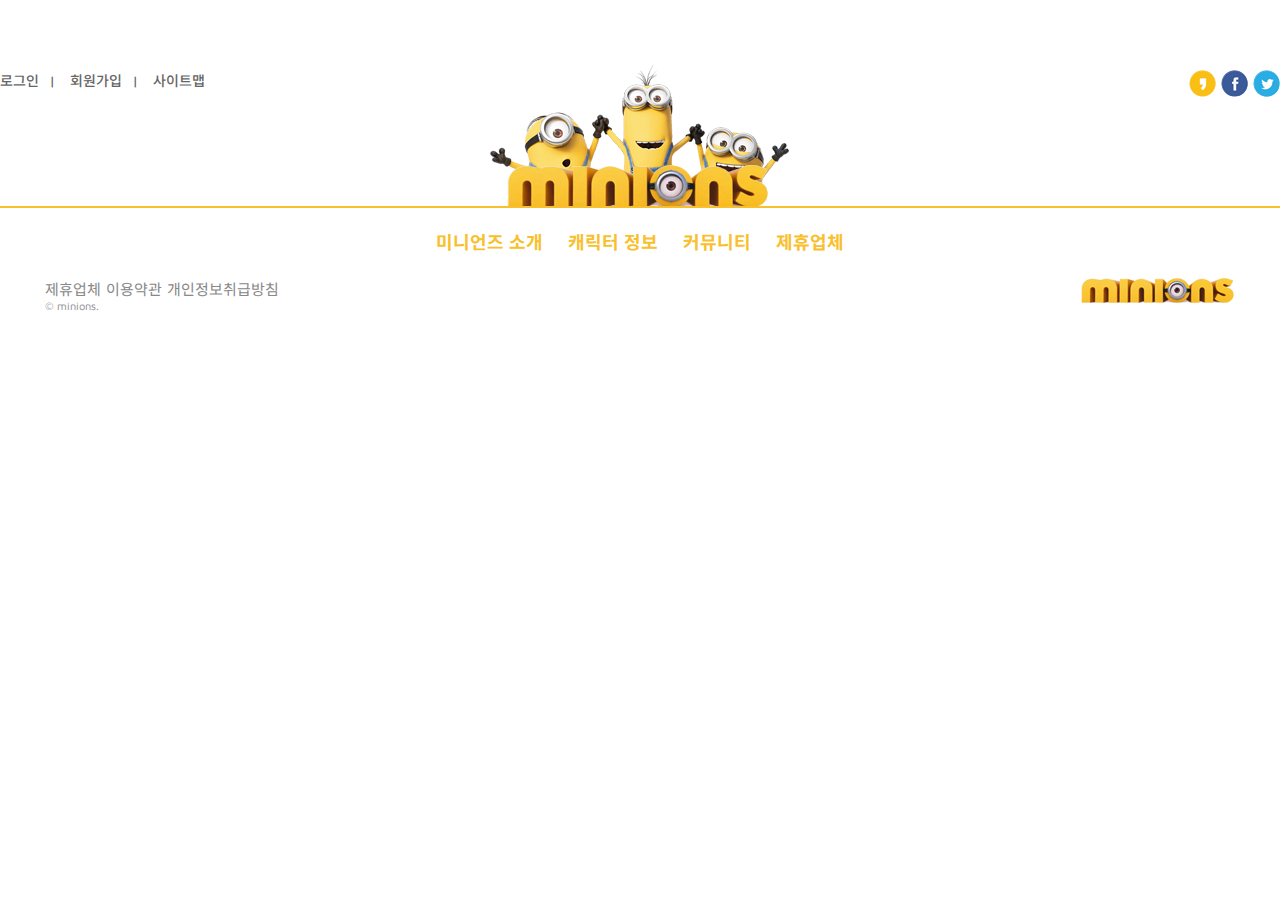
==== about.html @ 9cd39239 "Add files via upload" ====
<!DOCTYPE html>
<html lang="en">
<head>
    <meta charset="UTF-8">
    <meta http-equiv="X-UA-Compatible" content="IE=edge">
    <meta name="viewport" content="width=device-width, initial-scale=1.0">
    <title>minions</title>
    <link rel="preconnect" href="https://fonts.googleapis.com">
    <link rel="preconnect" href="https://fonts.gstatic.com" crossorigin>
    <link href="https://fonts.googleapis.com/css2?family=Maven+Pro&family=Noto+Sans+KR&display=swap" rel="stylesheet">
    <link rel="stylesheet" href="css/style.css">
    <title>minions about</title>
</head>
<body>
    <h1 class="d-none">about minions</h1>
    <header>
        <div class="header-wrap">
            <div class="header-top">
                <div class="links">
                    <a href="#">로그인</a>
                    <a href="#">회원가입</a>
                    <a href="#">사이트맵</a>
                </div>
                <div class="main-logo">
                    <a href="/">
                        <img src="images/logo.png" alt="minions season 6">
                    </a>
                </div>
                <div class="sns">
                    <a href="#">
                        <img src="images/sns_icon1.png" alt="kakao story">
                    </a>
                    <a href="#">
                        <img src="images/sns_icon2.png" alt="META (facebook)">
                    </a>
                    <a href="#">
                        <img src="images/sns_icon3.png" alt="twitter">
                    </a>
                </div>
            </div>
            <nav>
                <ul id="gnb">
                    <li>
                        <a href="about.html">미니언즈 소개</a>
                    </li>
                    <li>
                        <a href="#">캐릭터 정보</a>
                    </li>
                    <li>
                        <a href="#">커뮤니티</a>
                    </li>
                    <li>
                        <a href="#">제휴업체</a>
                    </li>
                </ul>
            </nav>
        </div>
    </header>
    
    <footer>
        <div class="footer-wrap">
            <ul class="extra-links">
                <li><a href="#">제휴업체</a></li>
                <li><a href="#">이용약관</a></li>
                <li><a href="#">개인정보취급방침</a></li>
            </ul>
            <p class="copyright">&copy; minions.</p>
            <div class="sub-logo">
                <a href="/">
                    <img src="images/footer_logo.png" alt="minions">
                </a>
            </div>
        </div>
    </footer>
</body>
</html>
---- css/style.css ----
@import "./reset.css";

body {
    font-family: "Maven Pro", "Noto Sans KR", sans-serif;
}
/* body::before {
    content: "";
    display: block;
    width: 100%;
    height: 2px;
    background: #f9c02d;
    position: fixed;
    left: 0;
    top: 206px;                  header-top 높이가 210px이니까
}
.header-wrap {
    max-width: 1190px;     네이버, 다음 웹서비스의 컨텐츠 영역
    margin: 0 auto;
} */
.header-top {
    width: 100%;     /*블럭요소의 기본 폭*/
    position: relative;
    height: 210px;
    margin: 0 auto;
}
.links {
    position: absolute;
    left: 0;
    top: 70px;
}
.links a {
    font-size: 0.875rem;
    color: #666;
    font-weight: 500;
    transition: all .4s ease-in-out;
}
.links a:hover {
    color: #000;
}
.links a::after {
    content: "|";
    margin: 0 10px;
}
.links a:nth-last-child(1)::after {
    content: '';
    margin: 0;
}
.main-logo {
    position: absolute;
    left: 50%;
    bottom: 0; 
    margin-left: -150px;
}
.sns {
    position: absolute;
    right: 0;
    top: 70px;
}
nav {
    border-top: 2px solid #f9c02d;
    position: relative;
    top:-4px;
}
#gnb {
    width: 500px;
    margin: 0 auto;
    padding: 20px 0;
    text-align: center;
}
#gnb li {
    display: inline-block;
    margin: 0 10px;
}
#gnb li a {
    font-size: 1.125rem;
    color: #f9c02d;
    font-weight: 700;         /*100~900 단위 없는 숫자 값, thin, bold, bolder*/
    transition: all .4s ease-in-out;      /*ease-in-out:가속도*/
}
#gnb li a:hover {
    color: #000;
}
.youtube {
    position: relative;
    padding-bottom: 56.25%;
}
#movie {
    width: 100%;
    height: 100%; 
    position: absolute;
    left: 0;
    top: 0;
}
.main-character {
    position: absolute;
    left: 50%;
    margin-left: -189px;
    bottom: -140px;              /*영상 경계 아래, 다리~엉덩이 사이 위치*/
}
.article-title {
    text-align: center;
    margin: 150px 0 20px 0;
    font-size: 30px;
    color: #f9c02d;
    font-weight: 900;
    text-transform: capitalize;       /*텍스트 변형-첫글자 대문자*/
}
.chars {
    max-width: 927px;
    margin: 0 auto;
    font-size: 0;
    overflow: hidden;            /*side effect*/
}
.chars li {
    float: left;
}
.chars li img{
    border: 1px solid #f9c02d;
}
aside {
    background: #f9c02d;
}
.event {
    max-width: 920px;
    margin: 100px auto;
}
.footer-wrap {
    max-width: 1190px;
    margin: 0 auto;
    position: relative;
}
.extra-links li{
    display: inline-block;
    position: relative;
}
.extra-links li a {
    font-size: 0.9375rem;
    color: #888;
    transform:all .4s ease-in-out ;
}
.extra-links li a:hover {
    color: #000;
}
.copyright {
    font-size: 0.6875rem;
    color: #888;
}
.sub-logo {
    position: absolute;
    right: 0;
    top:0;
}
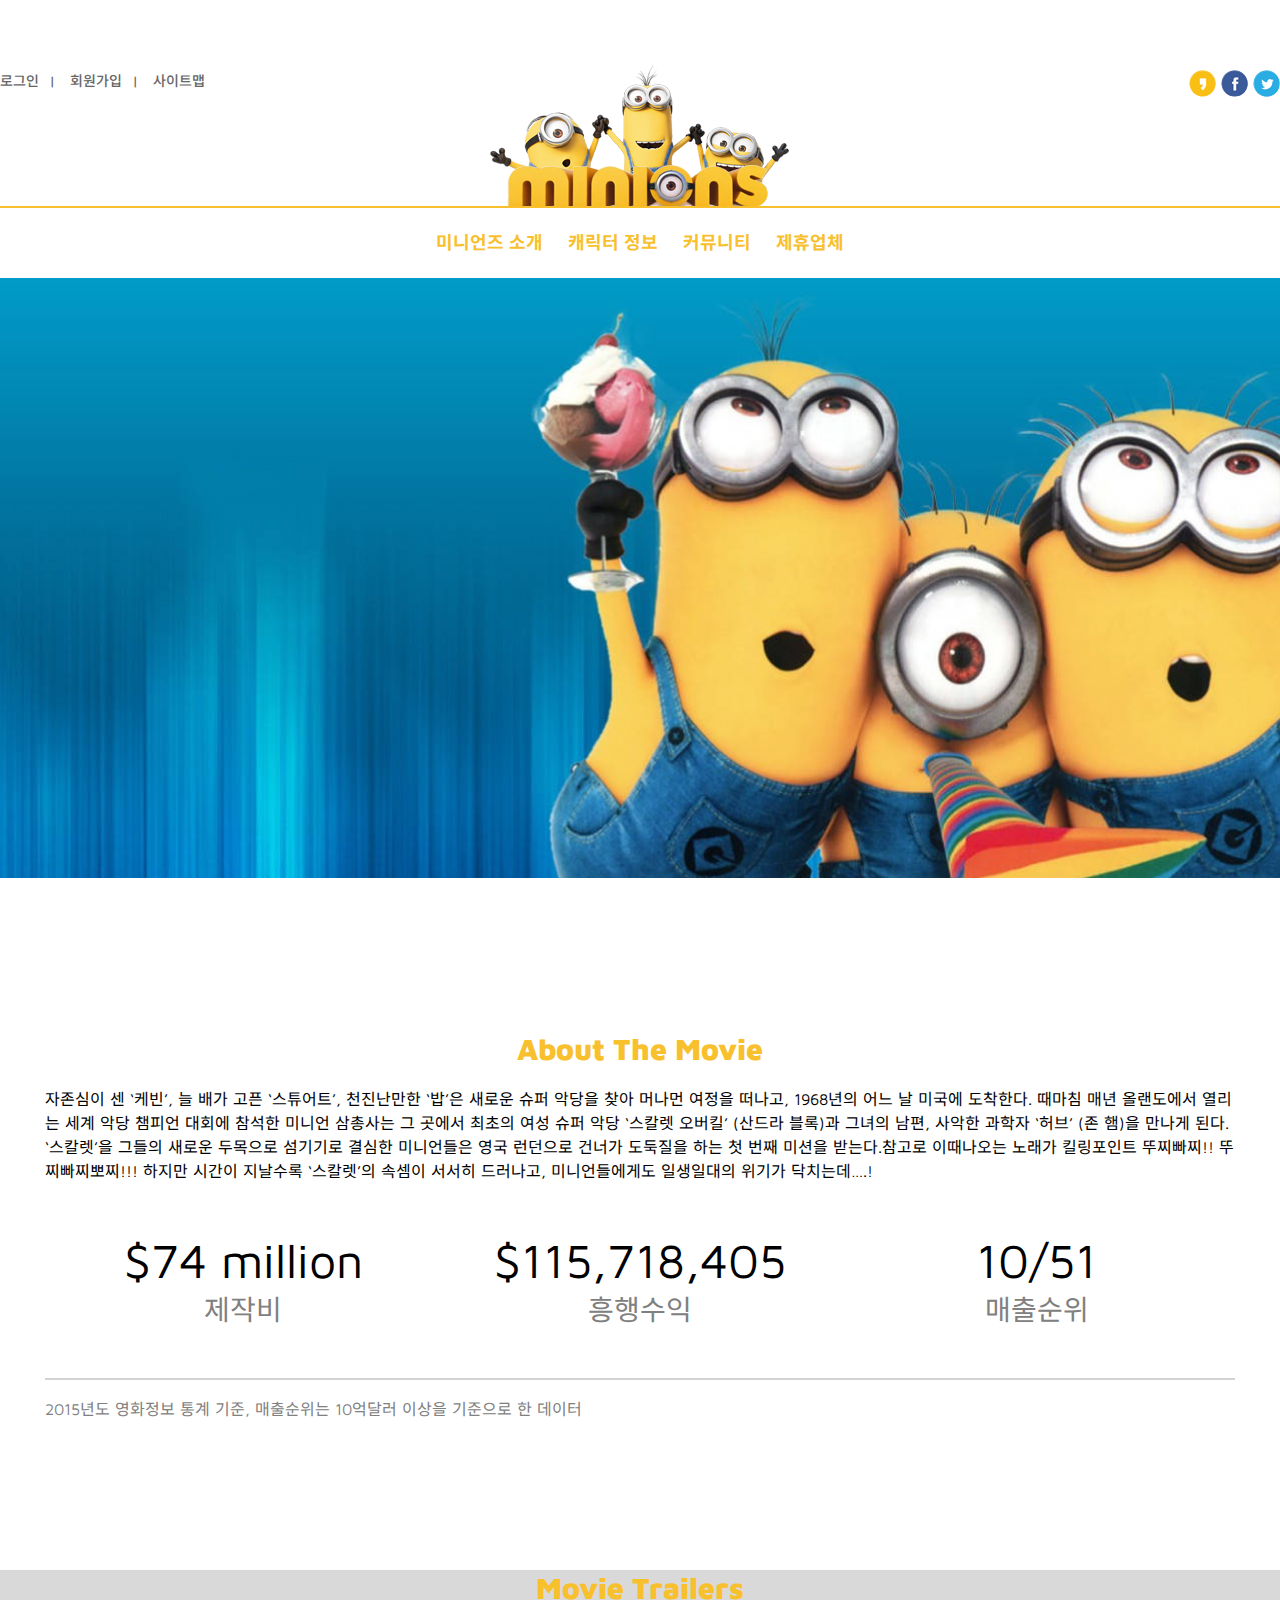
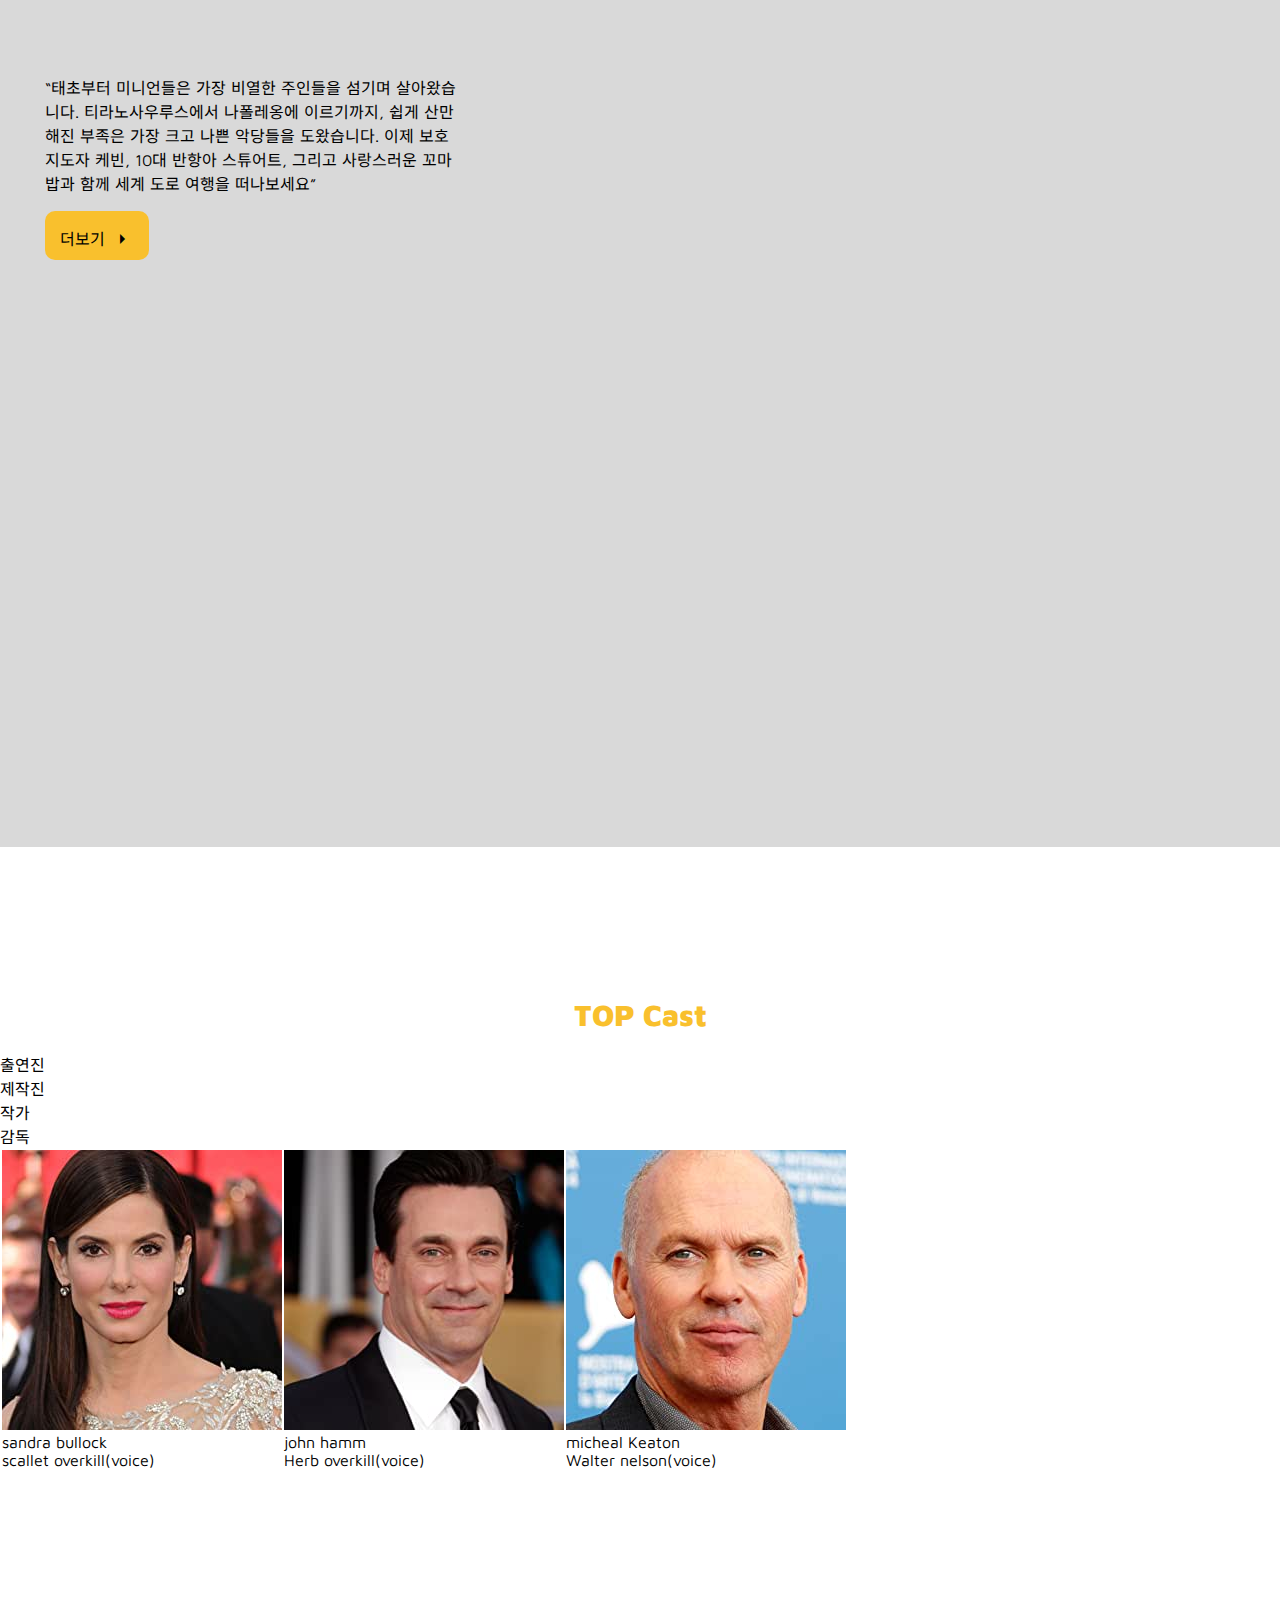
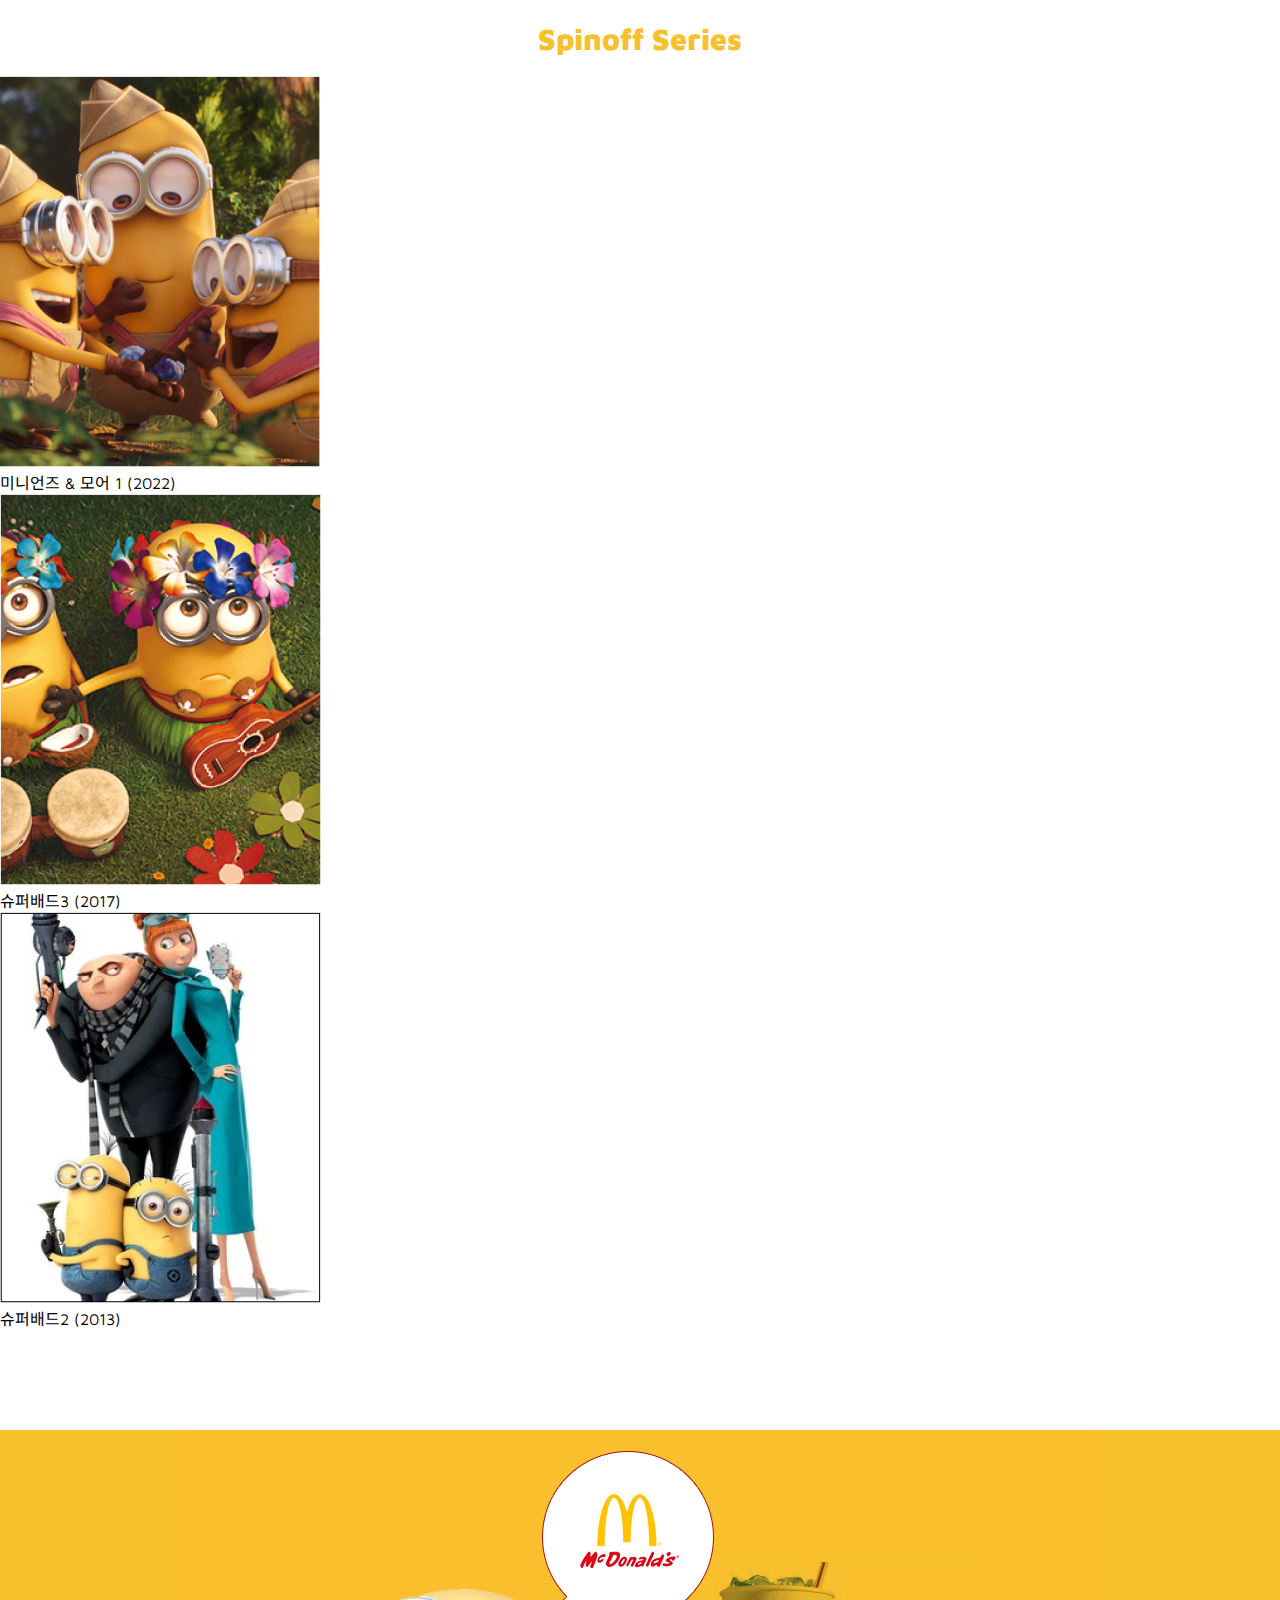
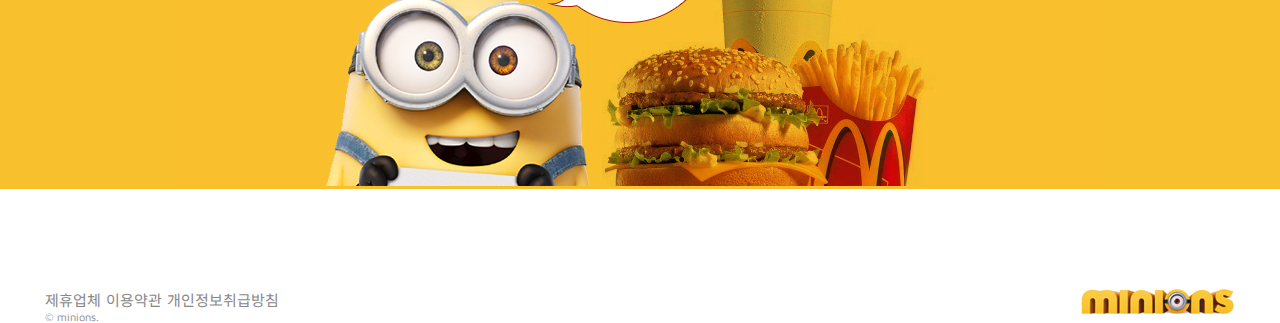
==== commit 33a5b7b7: "Add files via upload" ====
--- a/about.html
+++ b/about.html
@@ -1,5 +1,5 @@
 <!DOCTYPE html>
-<html lang="en">
+<html lang="ko">
 <head>
     <meta charset="UTF-8">
     <meta http-equiv="X-UA-Compatible" content="IE=edge">
@@ -8,11 +8,11 @@
     <link rel="preconnect" href="https://fonts.googleapis.com">
     <link rel="preconnect" href="https://fonts.gstatic.com" crossorigin>
     <link href="https://fonts.googleapis.com/css2?family=Maven+Pro&family=Noto+Sans+KR&display=swap" rel="stylesheet">
+    <link rel="stylesheet" href="https://fonts.googleapis.com/css2?family=Material+Symbols+Outlined:opsz,wght,FILL,GRAD@20..48,100..700,0..1,-50..200" />
     <link rel="stylesheet" href="css/style.css">
-    <title>minions about</title>
 </head>
 <body>
-    <h1 class="d-none">about minions</h1>
+    <h1 class="d-none">minions episode VI</h1>
     <header>
         <div class="header-wrap">
             <div class="header-top">
@@ -27,13 +27,13 @@
                     </a>
                 </div>
                 <div class="sns">
-                    <a href="#">
+                    <a href="http://kakao.com/minions">
                         <img src="images/sns_icon1.png" alt="kakao story">
                     </a>
-                    <a href="#">
+                    <a href="http://facebook.com/minions">
                         <img src="images/sns_icon2.png" alt="META (facebook)">
                     </a>
-                    <a href="#">
+                    <a href="http://twitter.com/minions">
                         <img src="images/sns_icon3.png" alt="twitter">
                     </a>
                 </div>
@@ -41,10 +41,10 @@
             <nav>
                 <ul id="gnb">
                     <li>
-                        <a href="about.html">미니언즈 소개</a>
+                        <a href="/about.html">미니언즈 소개</a>
                     </li>
                     <li>
-                        <a href="#">캐릭터 정보</a>
+                        <a href="/character.html">캐릭터 정보</a>
                     </li>
                     <li>
                         <a href="#">커뮤니티</a>
@@ -56,7 +56,109 @@
             </nav>
         </div>
     </header>
-    
+    <div class="cover-img">
+        <img src="images/about-cover.png" alt="미니언즈">
+    </div>
+    <section id="main">
+        <h2 class="d-none">minions character</h2>
+        <article>
+            <h3 class="article-title" class="bigger" >About The Movie</h3>
+            <div class="article-wrap">
+                <p class="summary">
+                    자존심이 센 ‘케빈’, 늘 배가 고픈 ‘스튜어트’, 천진난만한 ‘밥’은 새로운 슈퍼 악당을 찾아 머나먼 여정을 떠나고, 1968년의 어느 날 미국에 도착한다. 때마침 매년 올랜도에서 열리는 세계 악당 챔피언 대회에 참석한 미니언 삼총사는 그 곳에서 최초의 여성 슈퍼 악당 ‘스칼렛 오버킬’ (산드라 블록)과 그녀의 남편, 사악한 과학자 ‘허브’ (존 햄)을 만나게 된다. ‘스칼렛’을 그들의 새로운 두목으로 섬기기로 결심한 미니언들은 영국 런던으로 건너가 도둑질을 하는 첫 번째 미션을 받는다.참고로 이때나오는 노래가 킬링포인트 뚜찌빠찌!! 뚜찌빠찌뽀찌!!! 하지만 시간이 지날수록 ‘스칼렛’의 속셈이 서서히 드러나고, 미니언들에게도 일생일대의 위기가 닥치는데….!
+                </p>
+                <div class="score">
+                    <div>
+                        <p class="cost">$74 million</p>
+                        <p class="tooltip">제작비</p>
+                    </div>
+                    <div>
+                        <p class="cost">$115,718,405</p>
+                        <p class="tooltip">흥행수익</p>
+                    </div>
+                    <div>
+                        <p class="cost">10/51</p>
+                        <p class="tooltip">매출순위</p>
+                    </div>
+                </div>
+                <blockquote>
+                    2015년도 영화정보 통계 기준, 매출순위는 10억달러 이상을 기준으로 한 데이터
+                </blockquote>
+            </div>
+        </article>
+        <article class="bg-gray">
+            <h3 class="article-title">Movie Trailers</h3>
+            <div class="article-outer bg-gray">
+                <div class="article-wrap">
+                    <div class="description">
+                        <p class="story">
+                            “태초부터 미니언들은 가장 비열한 주인들을 섬기며 살아왔습니다. 티라노사우루스에서 나폴레옹에 이르기까지, 쉽게 산만해진 부족은 가장 크고 나쁜 악당들을 도왔습니다. 이제 보호 지도자 케빈, 10대 반항아 스튜어트, 그리고 사랑스러운 꼬마 밥과 함께 세계 도로 여행을 떠나보세요”
+                        </p>
+                        <a href="#" class="btn btn-round">
+                            더보기 <span class="material-symbols-outlined middle">
+                            arrow_right
+                            </span>
+                        </a>
+                    </div>
+                    <div class="trailer">
+                        <!-- youtube -->
+                        <iframe src="https://www.youtube.com/embed/j7A1XncPp-Q" title="[미니언즈-2] 대장 따라 삼만리" frameborder="0" allow="accelerometer; autoplay; clipboard-write; encrypted-media; gyroscope; picture-in-picture; web-share" allowfullscreen></iframe>
+                    </div>
+                </div>
+            </div>
+        </article>
+        <article>
+            <h3 class="article-title">TOP Cast</h3>
+            <ul class="tab-nav">
+                <li><a href="#">출연진</a></li>
+                <li><a href="#">제작진</a></li>
+                <li><a href="#">작가</a></li>
+                <li><a href="#">감독</a></li>
+            </ul>
+            <table>
+                <tr>
+                    <td>
+                        <div class="round"><img src="images/scallet-overkill.jpg" alt=""></div>
+                        <p class="real-name">sandra bullock</p>
+                        <p class="char-name">scallet overkill(voice)</p>
+                    </td>
+                    <td>
+                        <div class="round"><img src="images/herb-overkill.jpg" alt=""></div>
+                        <p class="real-name">john hamm</p>
+                        <p class="char-name">Herb overkill(voice)</p>
+                    </td>
+                    <td>
+                        <div class="round"><img src="images/walter-nelson.jpg" alt=""></div>
+                        <p class="real-name">micheal Keaton</p>
+                        <p class="char-name">Walter nelson(voice)</p>
+                    </td>
+                </tr>
+                
+            </table>
+        </article>
+        <article>
+            <h3 class="article-title">Spinoff Series</h3>
+            <ul>
+                <li>
+                    <img src="/images/spinoff-1.png" alt="">
+                    <p>미니언즈 & 모어 1 (2022)</p>
+                </li>
+                <li>
+                    <img src="/images/spinoff-2.png" alt="">
+                    <p>슈퍼배드3 (2017)</p>
+                </li>
+                <li>
+                    <img src="/images/spinoff-3.png" alt="">
+                    <p>슈퍼배드2 (2013)</p>
+                </li>
+            </ul>
+        </article>
+    </section>
+    <aside>
+        <div class="event">
+            <a href="#"><img src="images/banner.jpg" alt="미니언즈 영화보고 맥도날드 버거세트 할인받기"></a>
+        </div>
+    </aside>
     <footer>
         <div class="footer-wrap">
             <ul class="extra-links">
--- a/css/style.css
+++ b/css/style.css
@@ -105,6 +105,9 @@
     font-weight: 900;
     text-transform: capitalize;       /*텍스트 변형-첫글자 대문자*/
 }
+.bigger {
+    font-size: 2rem;
+}
 .chars {
     max-width: 927px;
     margin: 0 auto;
@@ -117,6 +120,79 @@
 .chars li img{
     border: 1px solid #f9c02d;
 }
+/* about the movie article */
+.article-wrap {
+    max-width: 1190px;
+    margin: 0 auto;
+    overflow: hidden;
+}
+.bg-gray {
+    background: #D9D9D9;
+}
+.score {
+    overflow: hidden;
+    margin: 50px 0;
+}
+.score > div {
+    width: 33.3333333333333333333333333333333333333333333333%;
+    float: left;
+    text-align: center;
+}
+.cost {
+    font-size: 3rem;
+}
+.tooltip {
+    font-size: 1.75rem;
+    color: gray;
+}
+.score + blockquote {   /* 다음 형제요소 선택자 */
+    border-top: 2px solid lightgray;
+    color: gray;
+    padding: 1rem 0 0 0;
+}
+/* movie trailer article */
+.description {
+    float: left;
+    width: 35%;
+}
+.description .story {
+    padding: 50px 0 0 0;
+}
+.btn {
+    background: #f9c02d;
+    color: black;
+    padding: 10px 15px;
+    margin: 1rem 0 0 0;
+    display: inline-block;
+    transition: all .4s ease-in-out;
+}
+.btn:hover {
+    color: #f9c02d;
+    background: black;
+}
+.btn-round {
+    border-radius: 10px;
+
+}
+.middle {
+    position:relative; 
+    top:6px;
+}
+.trailer {
+    float: right;
+    width: 60%;
+    position: relative;
+    padding-bottom: 56.25%;
+}
+.youtube1 {
+    position: absolute;
+    width: 100%;
+    height: 100%;
+    left: 0;
+    top: 0;
+    border: 0;
+}
+/* movie trailers article */
 aside {
     background: #f9c02d;
 }
